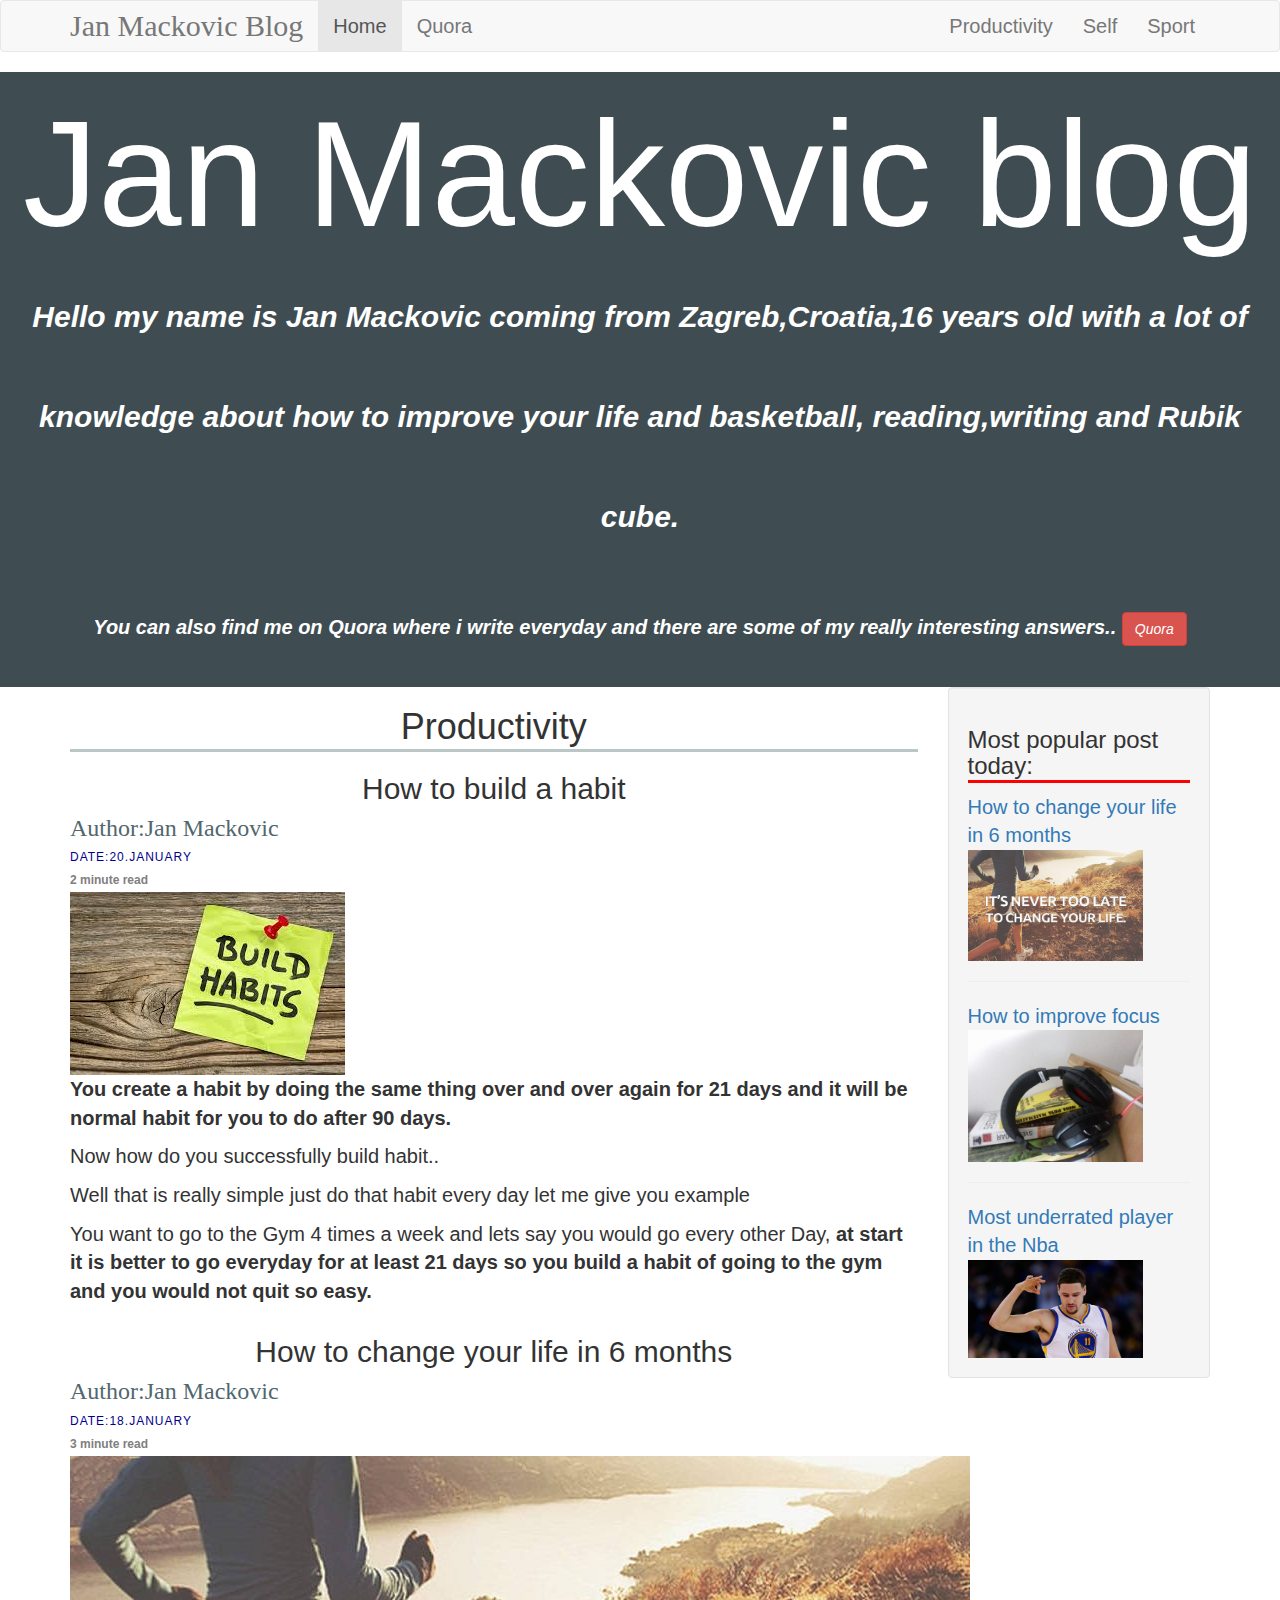
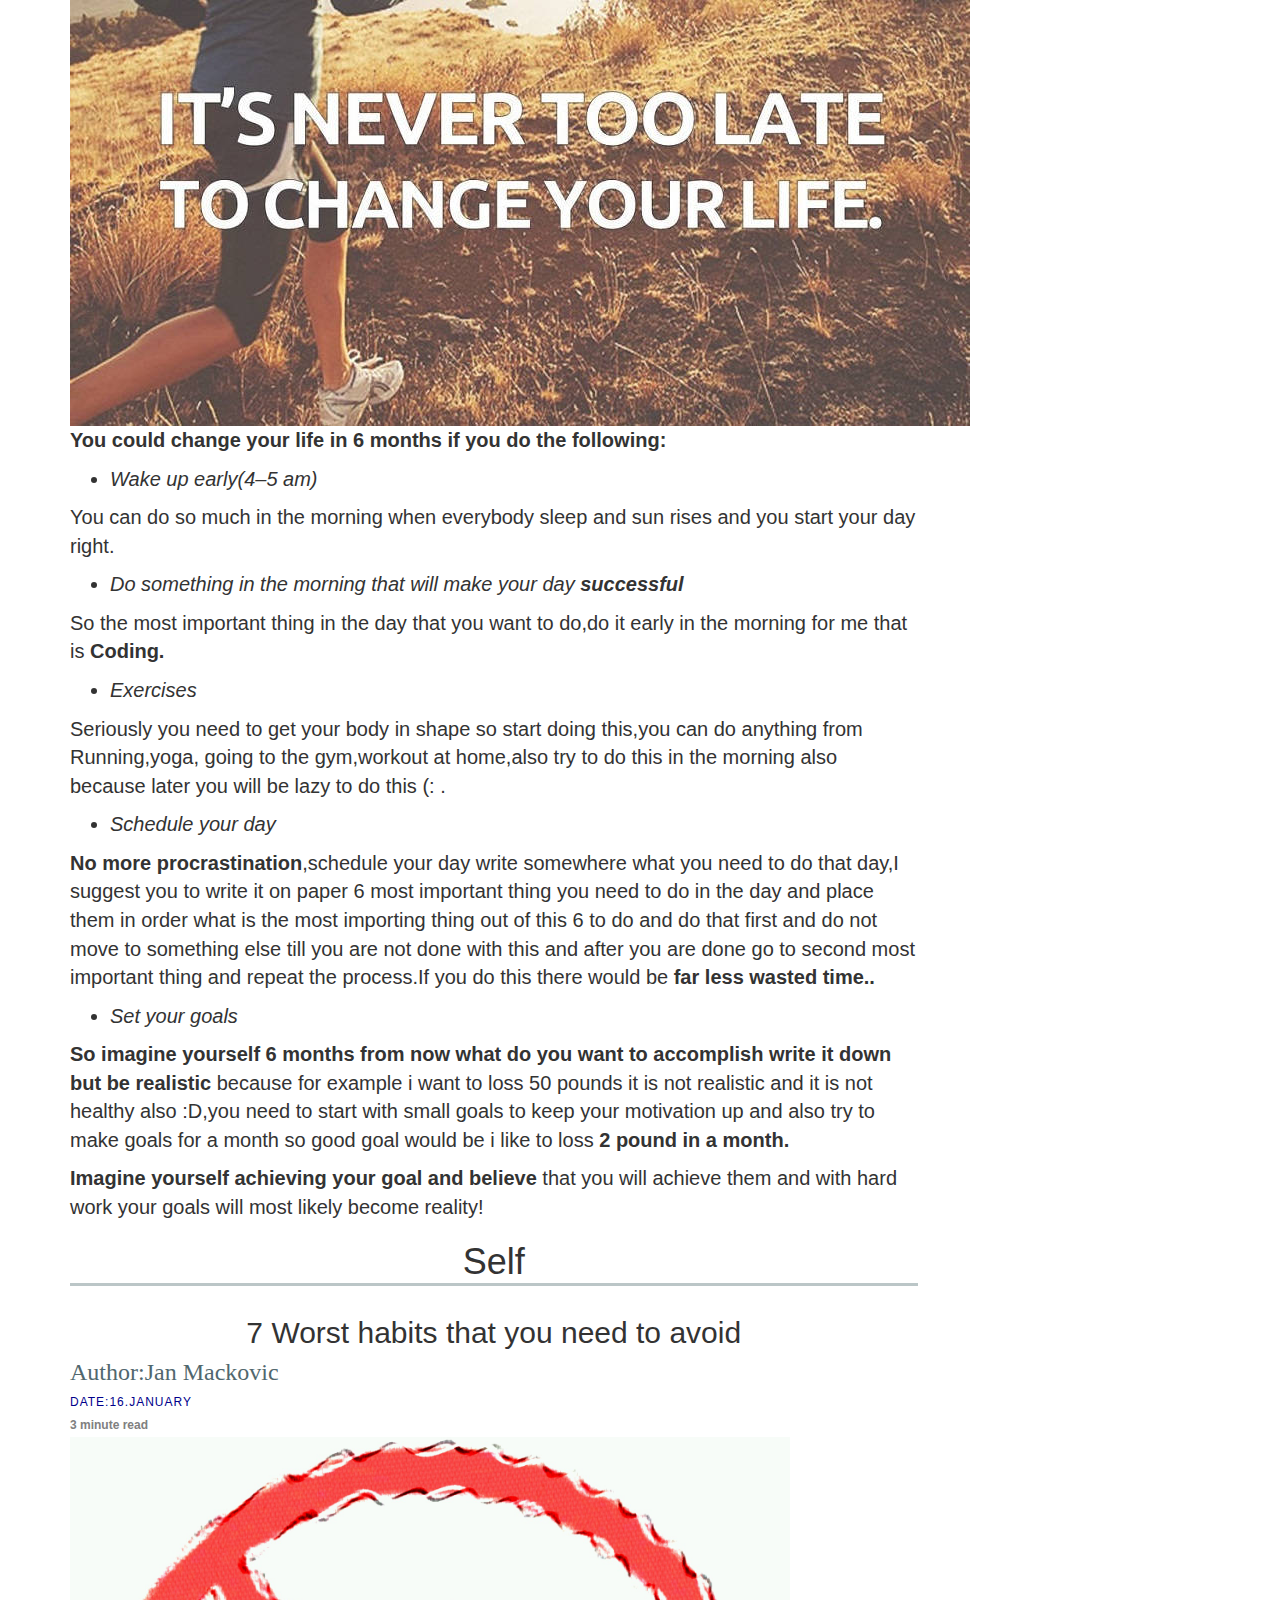
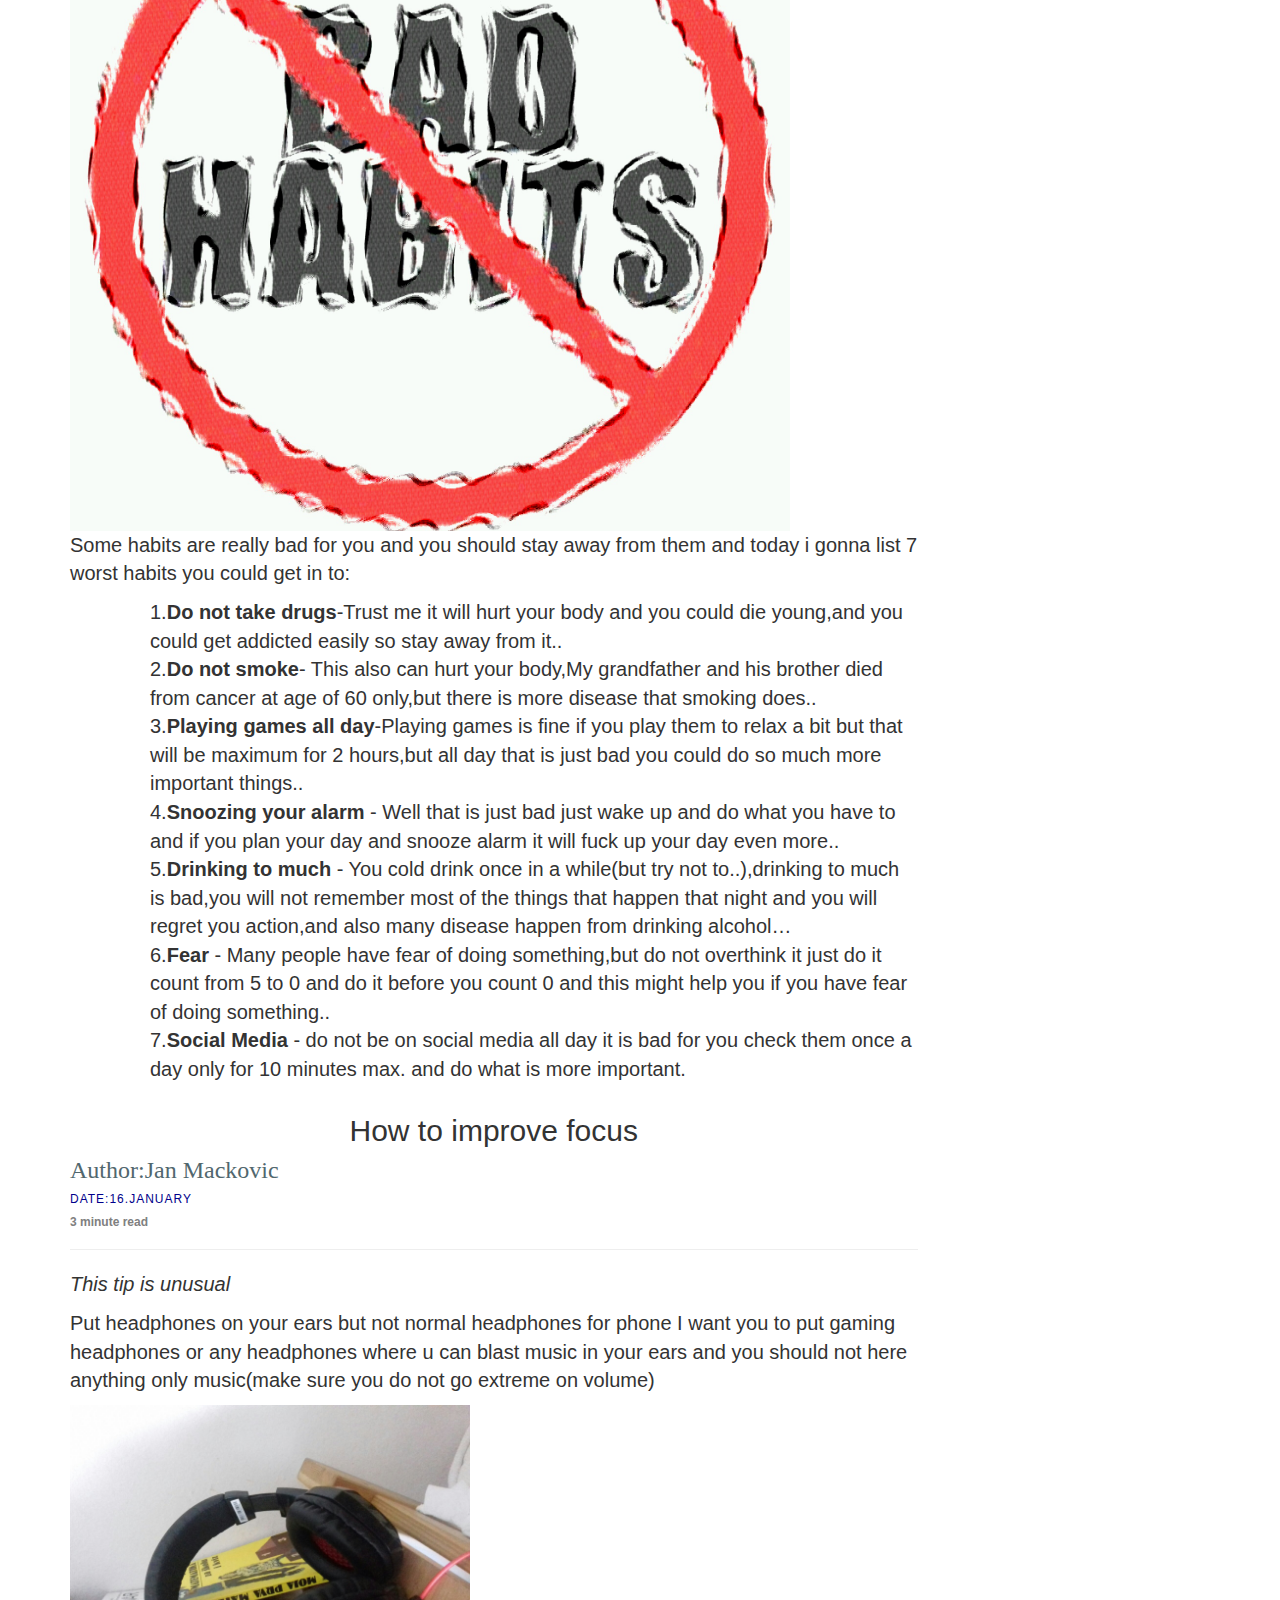
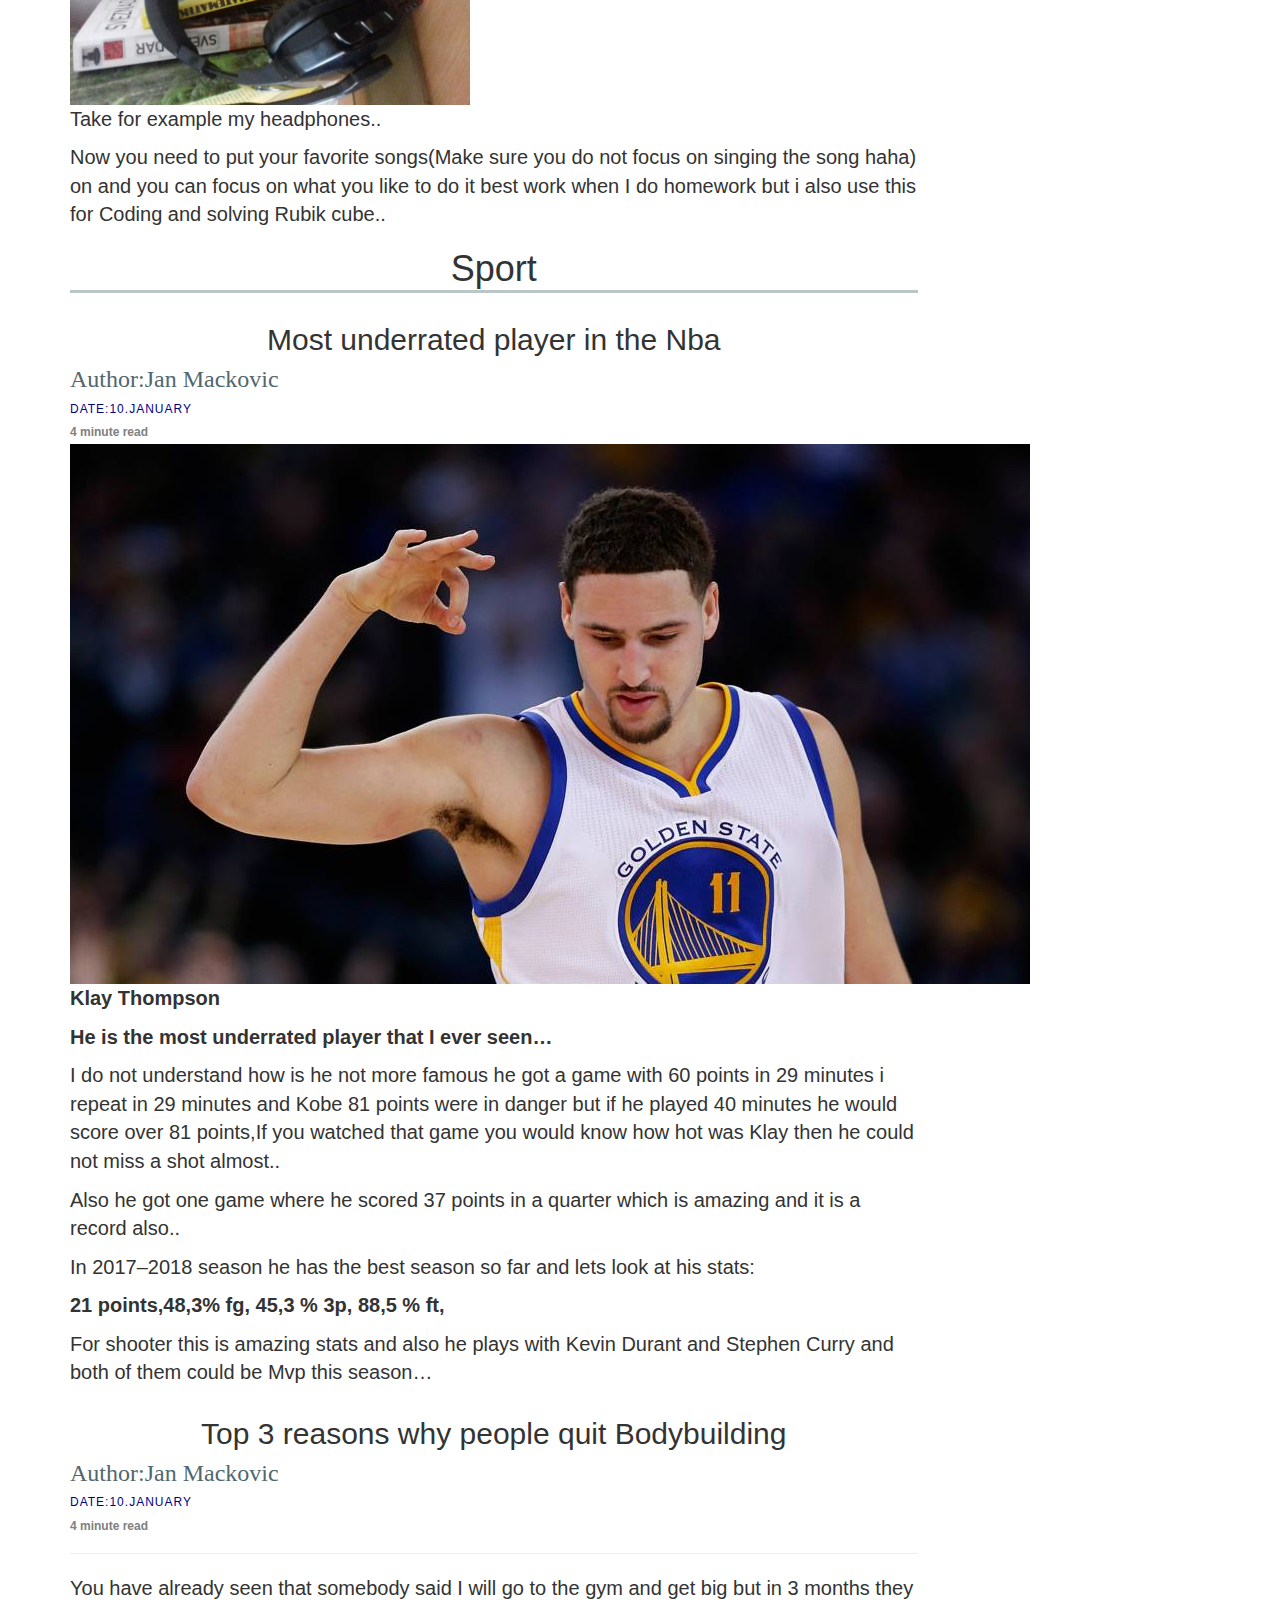
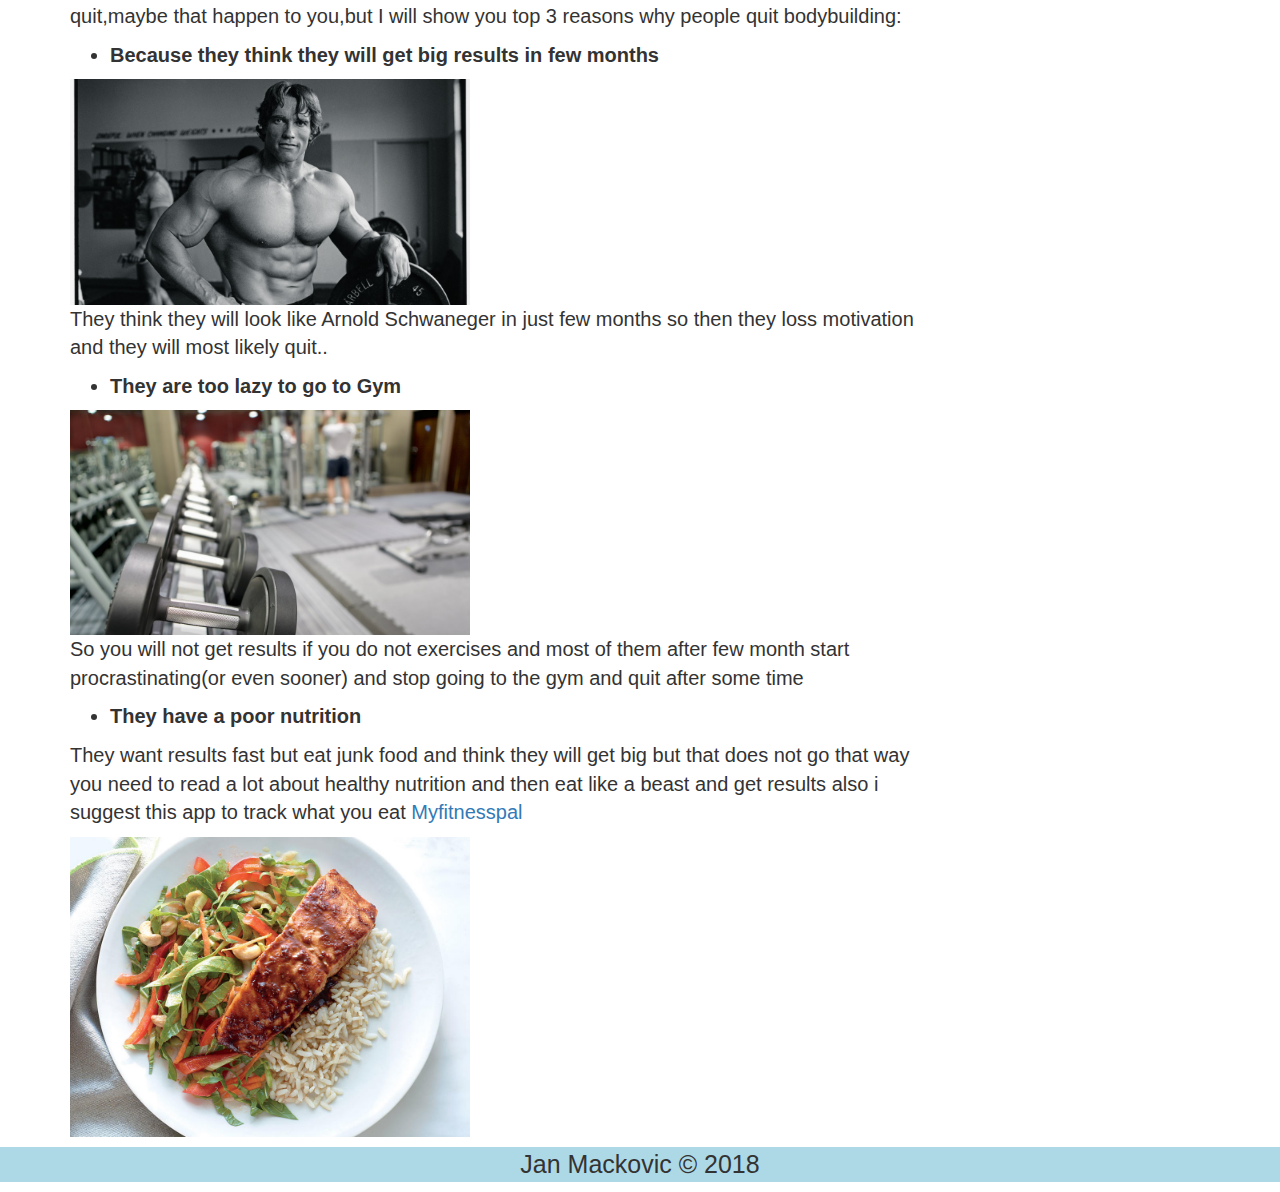
==== index.html @ 2b8f6869 "Add files via upload" ====
<!DOCTYPE html>
<html>
<head>
	<title>Jan Mackovic blog</title>
	<link rel="stylesheet" href="https://maxcdn.bootstrapcdn.com/bootstrap/3.3.7/css/bootstrap.min.css" integrity="sha384-BVYiiSIFeK1dGmJRAkycuHAHRg32OmUcww7on3RYdg4Va+PmSTsz/K68vbdEjh4u" crossorigin="anonymous">
	<link rel="stylesheet" href="blog.css">
	<link href="https://fonts.googleapis.com/css?family=Lato" rel="stylesheet">
	<link rel="stylesheet" href="https://maxcdn.bootstrapcdn.com/font-awesome/4.7.0/css/font-awesome.min.css">
</head>
<body>
<nav class="navbar navbar-default ">
  <div class="container">
    <!-- Brand and toggle get grouped for better mobile display -->
    <div class="navbar-header">
      <button type="button" class="navbar-toggle collapsed" data-toggle="collapse" data-target="#bs-example-navbar-collapse-1" aria-expanded="false">
        <span class="sr-only">Toggle navigation</span>
        <span class="icon-bar"></span>
        <span class="icon-bar"></span>
        <span class="icon-bar"></span>
      </button>
      <a class="navbar-brand color" href="#">Jan Mackovic Blog</a>
    </div>

    <!-- Collect the nav links, forms, and other content for toggling -->
    <div class="collapse navbar-collapse" id="bs-example-navbar-collapse-1">
      <ul class="nav navbar-nav">
        <li class="active"><a href="blog.html">Home</a></li>
     
        
     
        <li><a href="https://www.quora.com/profile/Jan-Mackovic-1">Quora</a></li>
        
          </ul>
        </li>
      </ul>
      
      <ul class="nav navbar-nav navbar-right ">
        <li><a href="#productivity" class="color">Productivity </a></li>
        <li><a href="#self" class="color">Self </a></li>
        <li><a href="#sport" class="color">Sport </a></li>

        
          </ul>
        </li>
      </ul>
    </div><!-- /.navbar-collapse -->
  </div><!-- /.container-fluid -->
</nav>
<div class="container-fluid text-center intro">
  <h1 class="blog">Jan Mackovic blog</h1>
  <p class=fs><em>Hello my name is Jan Mackovic coming from Zagreb,Croatia,16 years old with a lot of knowledge about how to improve your life and basketball, reading,writing and Rubik cube.</em></p>
  <p><em>You can also find me on Quora where i write everyday and there are some of my really interesting answers.. <a href="#" class="btn btn-danger">Quora</a></em></p>


 
</div>

<div class="container">
 <div class="row">
    <div class="col-xs-12 col-sm-12 col-md-9 col-lg-9">
      <h1 class="align one-style " id="productivity">Productivity</h1>
    
      <h2 class="two-stlye align">How to build a habit</h2>
      <h4 class="author">Author:Jan Mackovic</h4>
      <h6 class="date">Date:20.January</h6>
      <h6 class="read">2 minute read</h6>
      <img src="download.jpg" alt="">
      <p><strong>You create a habit by doing the same thing over and over again for 21 days and it will be normal habit for you to do after 90 days.</strong></p>
      <p>Now how do you successfully build habit..</p>

<p>Well that is really simple just do that habit every day let me give you example</p>
<p>You want to go to the Gym 4 times a week and lets say you would go every other Day, <strong>at start it is better to go everyday for at least 21 days so you build a habit of going to the gym and you would not quit so easy.</strong></p>

<h2 class="align padding" id="change">How to change your life in 6 months</h2>
<h4 class="author">Author:Jan Mackovic</h4>
      <h6 class="date">Date:18.January</h6>
      <h6 class="read">3 minute read</h6>
      <img src="change.jpg" class="img-fluid" alt="">
      <p><strong>You could change your life in 6 months if you do the following:</strong></p>
      <ul>
      <li><p><em>Wake up early(4–5 am)</em></p></li>
    </ul>
      <p>You can do so much in the morning when everybody sleep and sun rises and you start your day right.</p>
      <ul>
      <li><p><em>Do something in the morning that will make your day <strong>successful</strong></em></p></li>
    </ul>
      <p>So the most important thing in the day that you want to do,do it early in the morning for me that is <strong>Coding.</strong></p>
      <ul>
      <li><p><em>Exercises</em></p></li>
    </ul>
      <p>Seriously you need to get your body in shape so start doing this,you can do anything from Running,yoga, going to the gym,workout at home,also try to do this in the morning also because later you will be lazy to do this (: .</p>
      <ul>
      <li><p><em>Schedule your day</em></p></li>
    </ul>
      <p><strong>No more procrastination</strong>,schedule your day write somewhere what you need to do that day,I suggest you to write it on paper 6 most important thing you need to do in the day and place them in order what is the most importing thing out of this 6 to do and do that first and do not move to something else till you are not done with this and after you are done go to second most important thing and repeat the process.If you do this there would be <strong>far less wasted time..</strong></p>
      <ul>
      <li><p><em>Set your goals</em></p></li>
    </ul>
      <p><strong>So imagine yourself 6 months from now what do you want to accomplish write it down but be realistic</strong> because for example i want to loss 50 pounds it is not realistic and it is not healthy also :D,you need to start with small goals to keep your motivation up and also try to make goals for a month so good goal would be i like to loss <strong>2 pound in a month.</strong></p>

<p><strong>Imagine yourself achieving your goal and believe</strong> that you will achieve them and with hard work your goals will most likely become reality!</p>

<h1 class="align one-style " id="self">Self</h1>
<h2 class="align padding">7 Worst habits that you need to avoid</h2>
<h4 class="author">Author:Jan Mackovic</h4>
      <h6 class="date">Date:16.January</h6>
      <h6 class="read">3 minute read</h6>
      <img src="bad.png" alt="">
      <p>Some habits are really bad for you and you should stay away from them and today i gonna list 7 worst habits you could get in to:
      </p>
      <ul>
        <ol>1.<strong>Do not take drugs</strong>-Trust me it will hurt your body and you could die young,and you could get addicted easily so stay away from it..
</ol>
        <ol>2.<strong>Do not smoke</strong>- This also can hurt your body,My grandfather and his brother died from cancer at age of 60 only,but there is more disease that smoking does..</ol>
        <ol>3.<strong>Playing games all day</strong>-Playing games is fine if you play them to relax a bit but that will be maximum for 2 hours,but all day that is just bad you could do so much more important things..</ol>
        <ol>4.<strong>Snoozing your alarm </strong>- Well that is just bad just wake up and do what you have to and if you plan your day and snooze alarm it will fuck up your day even more..</ol>
        <ol>5.<strong>Drinking to much</strong> - You cold drink once in a while(but try not to..),drinking to much is bad,you will not remember most of the things that happen that night and you will regret you action,and also many disease happen from drinking alcohol…</ol>
        <ol>6.<strong>Fear</strong> - Many people have fear of doing something,but do not overthink it just do it count from 5 to 0 and do it before you count 0 and this might help you if you have fear of doing something..</ol>
        <ol>7.<strong>Social Media</strong> - do not be on social media all day it is bad for you check them once a day only for 10 minutes max. and do what is more important.</ol>
        

      </ul>

      <h2 class="align padding" id="focus">How to improve focus</h2>
<h4 class="author">Author:Jan Mackovic</h4>
      <h6 class="date">Date:16.January</h6>
      <h6 class="read">3 minute read</h6>
      <hr>
      <p><em>This tip is unusual</em></p>

<p>Put headphones on your ears but not normal headphones for phone I want you to put gaming headphones or any headphones where u can blast music in your ears and you should not here anything only music(make sure you do not go extreme on volume)</p>
<img src="headphones.jpg" class="img" alt="">

<p>Take for example my headphones..<p>

<p>Now you need to put your favorite songs(Make sure you do not focus on singing the song haha) on and you can focus on what you like to do it best work when I do homework but i also use this for Coding and solving Rubik cube..</p>

<h1 class="align one-style " id="sport">Sport</h1>
<h2 class="align padding" id="klay">Most underrated player in the Nba</h2>

<h4 class="author">Author:Jan Mackovic</h4>
      <h6 class="date">Date:10.January</h6>
      <h6 class="read">4 minute read</h6>
      <img src="klay.jpg" alt="">
     <p> <strong>Klay Thompson</strong></p>


<p><strong>He is the most underrated player that I ever seen…</strong></p>

<p>I do not understand how is he not more famous he got a game with 60 points in 29 minutes i repeat in 29 minutes and Kobe 81 points were in danger but if he played 40 minutes he would score over 81 points,If you watched that game you would know how hot was Klay then he could not miss a shot almost..</p>

<p>Also he got one game where he scored 37 points in a quarter which is amazing and it is a record also..</p>

<p>In 2017–2018 season he has the best season so far and lets look at his stats:</p>

<p><strong>21 points,48,3% fg, 45,3 % 3p, 88,5 % ft,</strong>

<p>For shooter this is amazing stats and also he plays with Kevin Durant and Stephen Curry and both of them could be Mvp this season…</p>

<h2 class="align padding">Top 3 reasons why people quit Bodybuilding</h2>

<h4 class="author">Author:Jan Mackovic</h4>
      <h6 class="date">Date:10.January</h6>
      <h6 class="read">4 minute read</h6>
      <hr>  
      <p>You have already seen that somebody said I will go to the gym and get big but in 3 months they quit,maybe that happen to you,but I will show you top 3 reasons why people quit bodybuilding:
      </p>
      <ul><li><strong>Because they think they will get big results in few months</strong></li></ul>
      <img src="Arnold.jpg" class="img" alt="">
      <p>

They think they will look like Arnold Schwaneger in just few months so then they loss motivation and they will most likely quit..
</p>
<ul><li><strong>They are too lazy to go to Gym</strong></li></ul>
<img src="gym.jpg" class="img" alt="">
<p>So you will not get results if you do not exercises and most of them after few month start procrastinating(or even sooner) and stop going to the gym and quit after some time

</p>
<ul>
  <li><strong>They have a poor nutrition</strong></li>
</ul>
<p>They want results fast but eat junk food and think they will get big but that does not go that way you need to read a lot about healthy nutrition and then eat like a beast and get results also i suggest this app to track what you eat <a href="https://www.myfitnesspal.com/">Myfitnesspal</a></p>
<img src="meal.jpg" class="img" alt="">














      
    </div>

     <div class="col-xs-12 col-sm-12 col-md-3 col-lg-3">
      <div class="well">
              <h3 class="h-b">Most popular post today:</h3>
              <a href="#change">How to change your life in 6 months</a>
               <img src="change.jpg" class="small-img" alt="">
               <hr>
               <a href="#focus">How to improve focus</a>

               <img src="headphones.jpg" class="small-img" alt="">
               <hr>
               <a href="#klay">Most underrated player in the Nba</a>
               <img src="klay.jpg" class="small-img" alt="">
      </div>

       
     </div>
 </div>
</div>
<footer class="last">
  <p>Jan Mackovic &copy; 2018</p>
</footer>

	











<script
  src="https://code.jquery.com/jquery-2.1.4.js"
  integrity="sha256-siFczlgw4jULnUICcdm9gjQPZkw/YPDqhQ9+nAOScE4="
  crossorigin="anonymous"></script>
<!-- Latest compiled and minified JavaScript -->
<script src="https://maxcdn.bootstrapcdn.com/bootstrap/3.3.7/js/bootstrap.min.js" integrity="sha384-Tc5IQib027qvyjSMfHjOMaLkfuWVxZxUPnCJA7l2mCWNIpG9mGCD8wGNIcPD7Txa" crossorigin="anonymous"></script>
</body>
</html>
---- blog.css ----
body {
	font-size:20px;
}
.intro {
	line-height: 100px;
	background-color: #3F4D52;
	background-repeat: no-repeat;
	background-size: cover;
	color: white;
	font-weight: 800;

}
.h-b {
	border-bottom: 3px solid red;
}

.read {
	color:gray;
	font-weight: 600;
}

.fs {
	font-size: 30px;

}
.blog {
	font-size:150px;
}

.align {
	text-align: center;

}
.one-style {
	padding-bottom: 2px;
	border-bottom: 3px solid #BBC6C7;
	margin-bottom: 10px;
}


h4,h6 {
	margin-bottom: 5px;
}
.padding {
	padding-top: 10px;
}
.img {
	width: 400px;
	height: auto;
}
.navbar-brand {
	font-family: impact;
	font-size: 30px;
}
.small-img {
	width: 175px;
	height: auto;
}

.author {
	font-size: 24px;
	color:#51676E;
	font-family: cursive;
}
.last {
	margin-top: 10px;
	width: 100%;
	background-color: lightblue;
	font-size: 25px;
	text-align: center;
}
.date {
	text-transform: uppercase;
	letter-spacing: 1px;
	color:darkblue;
}
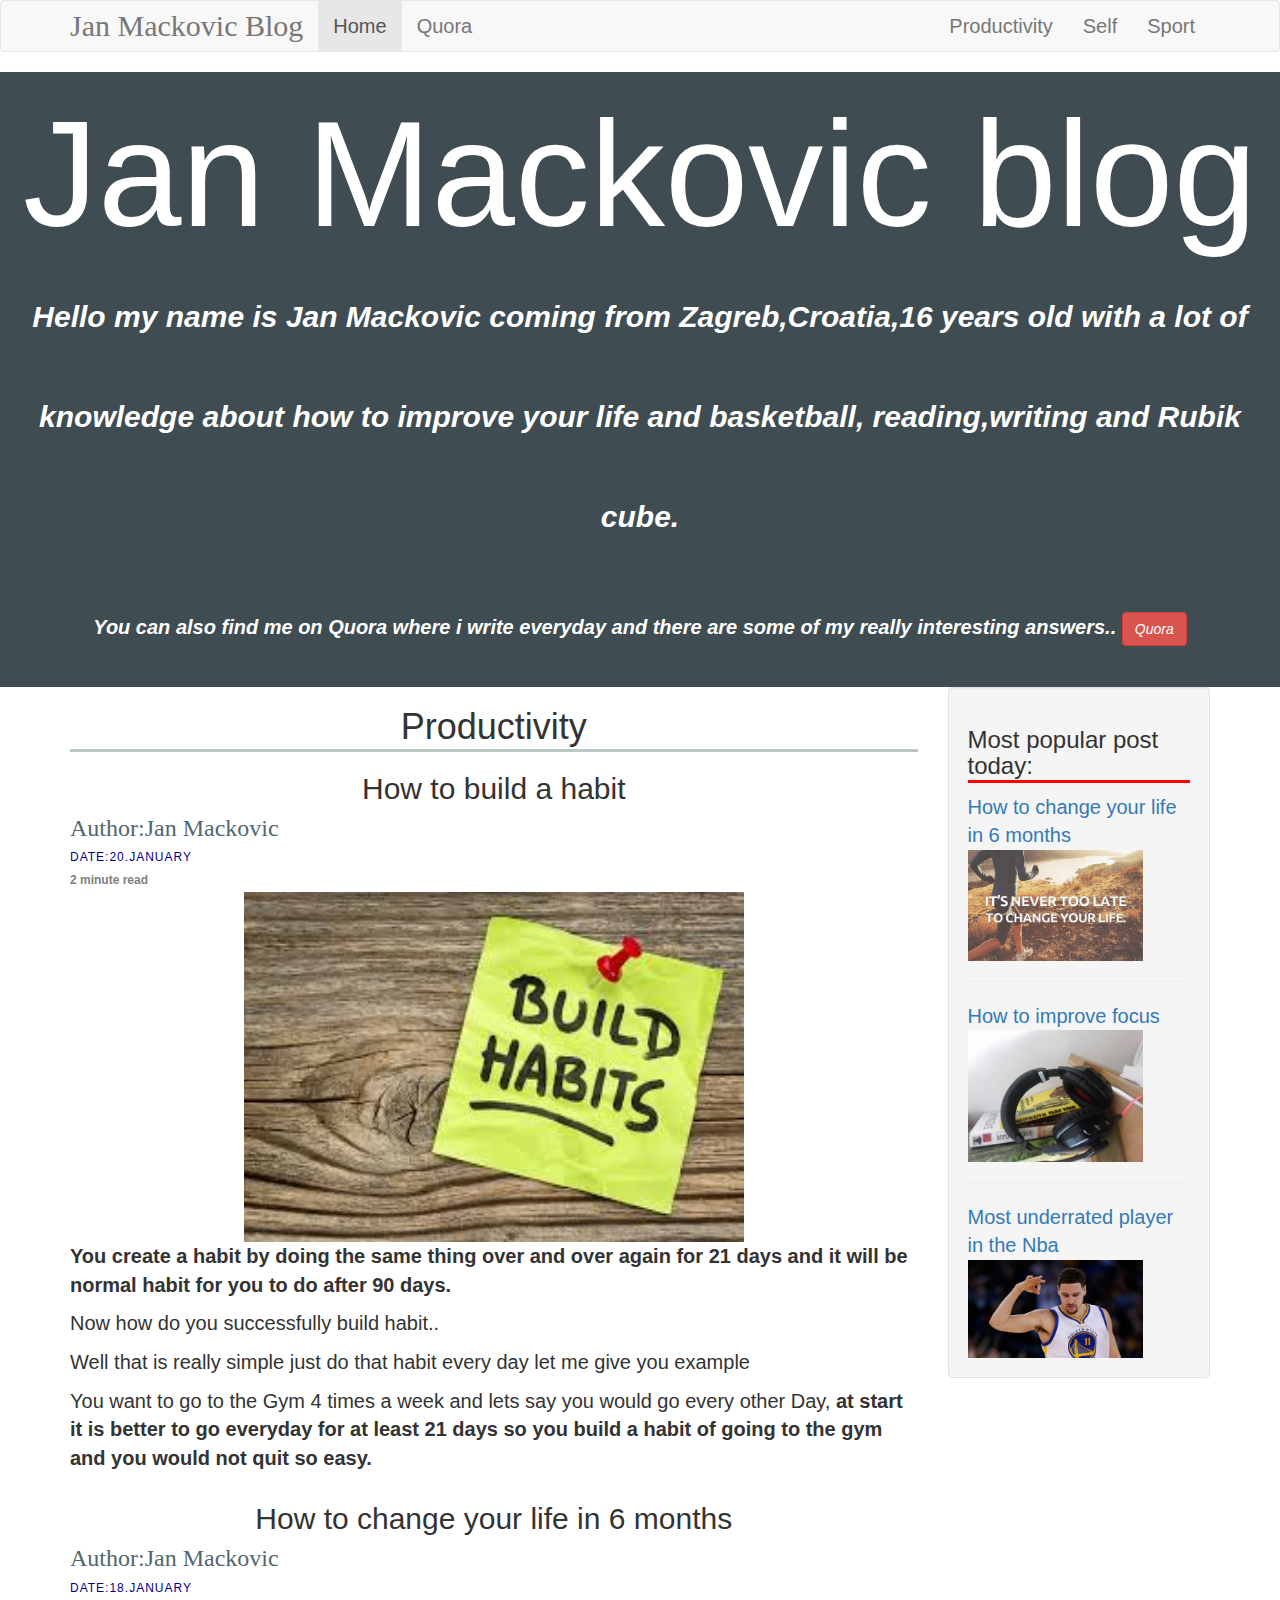
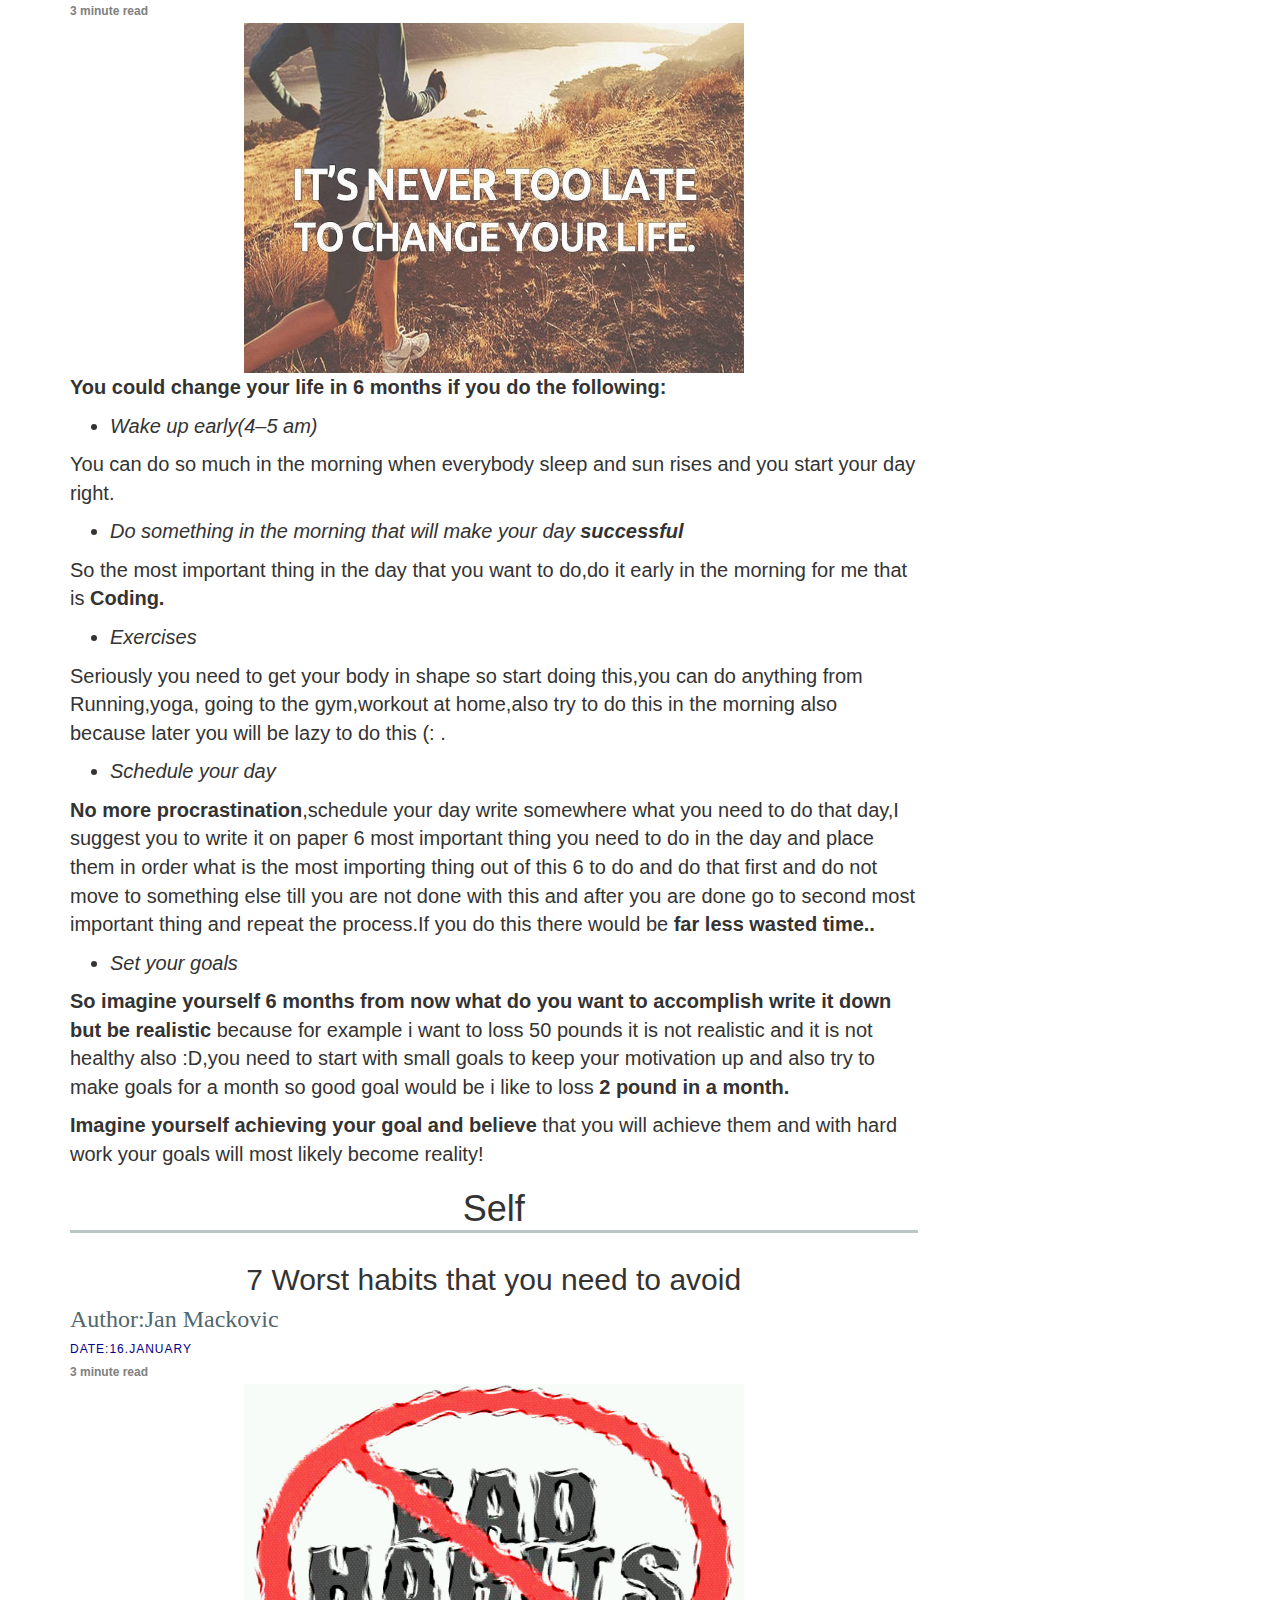
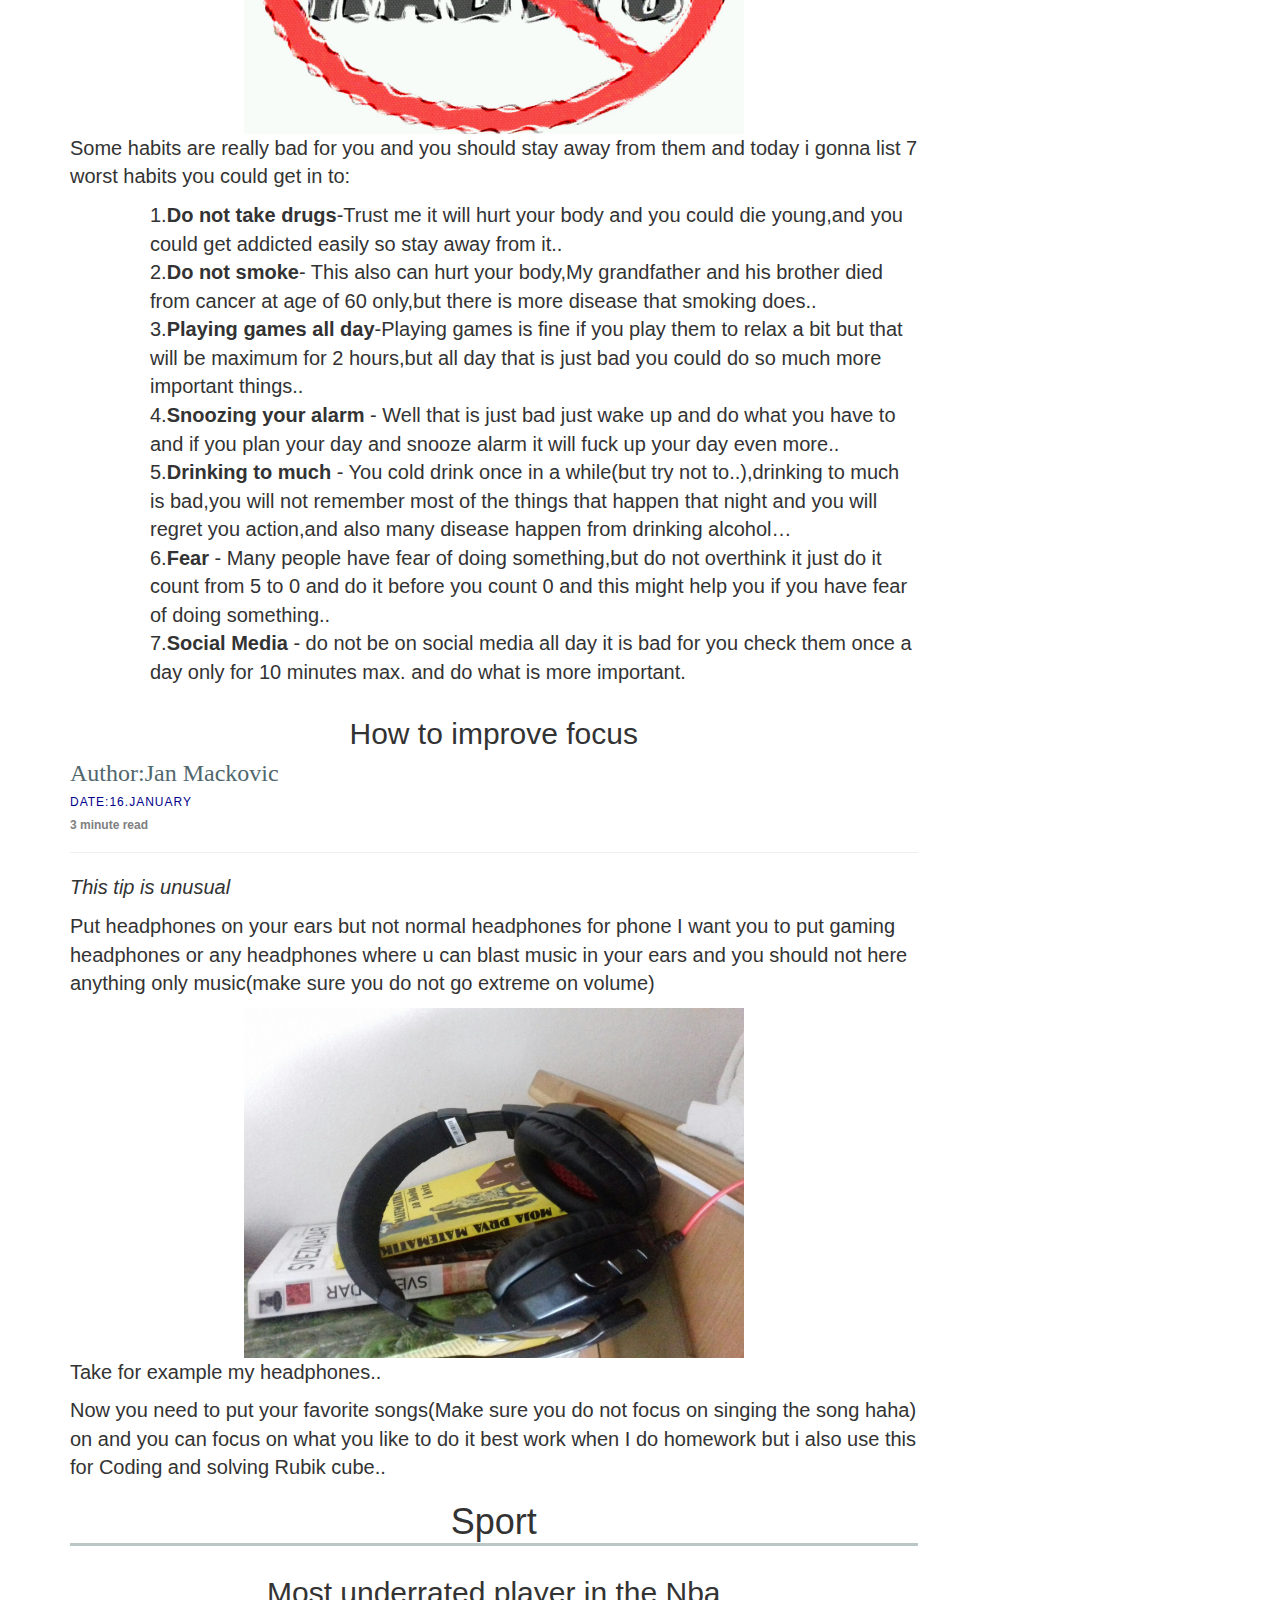
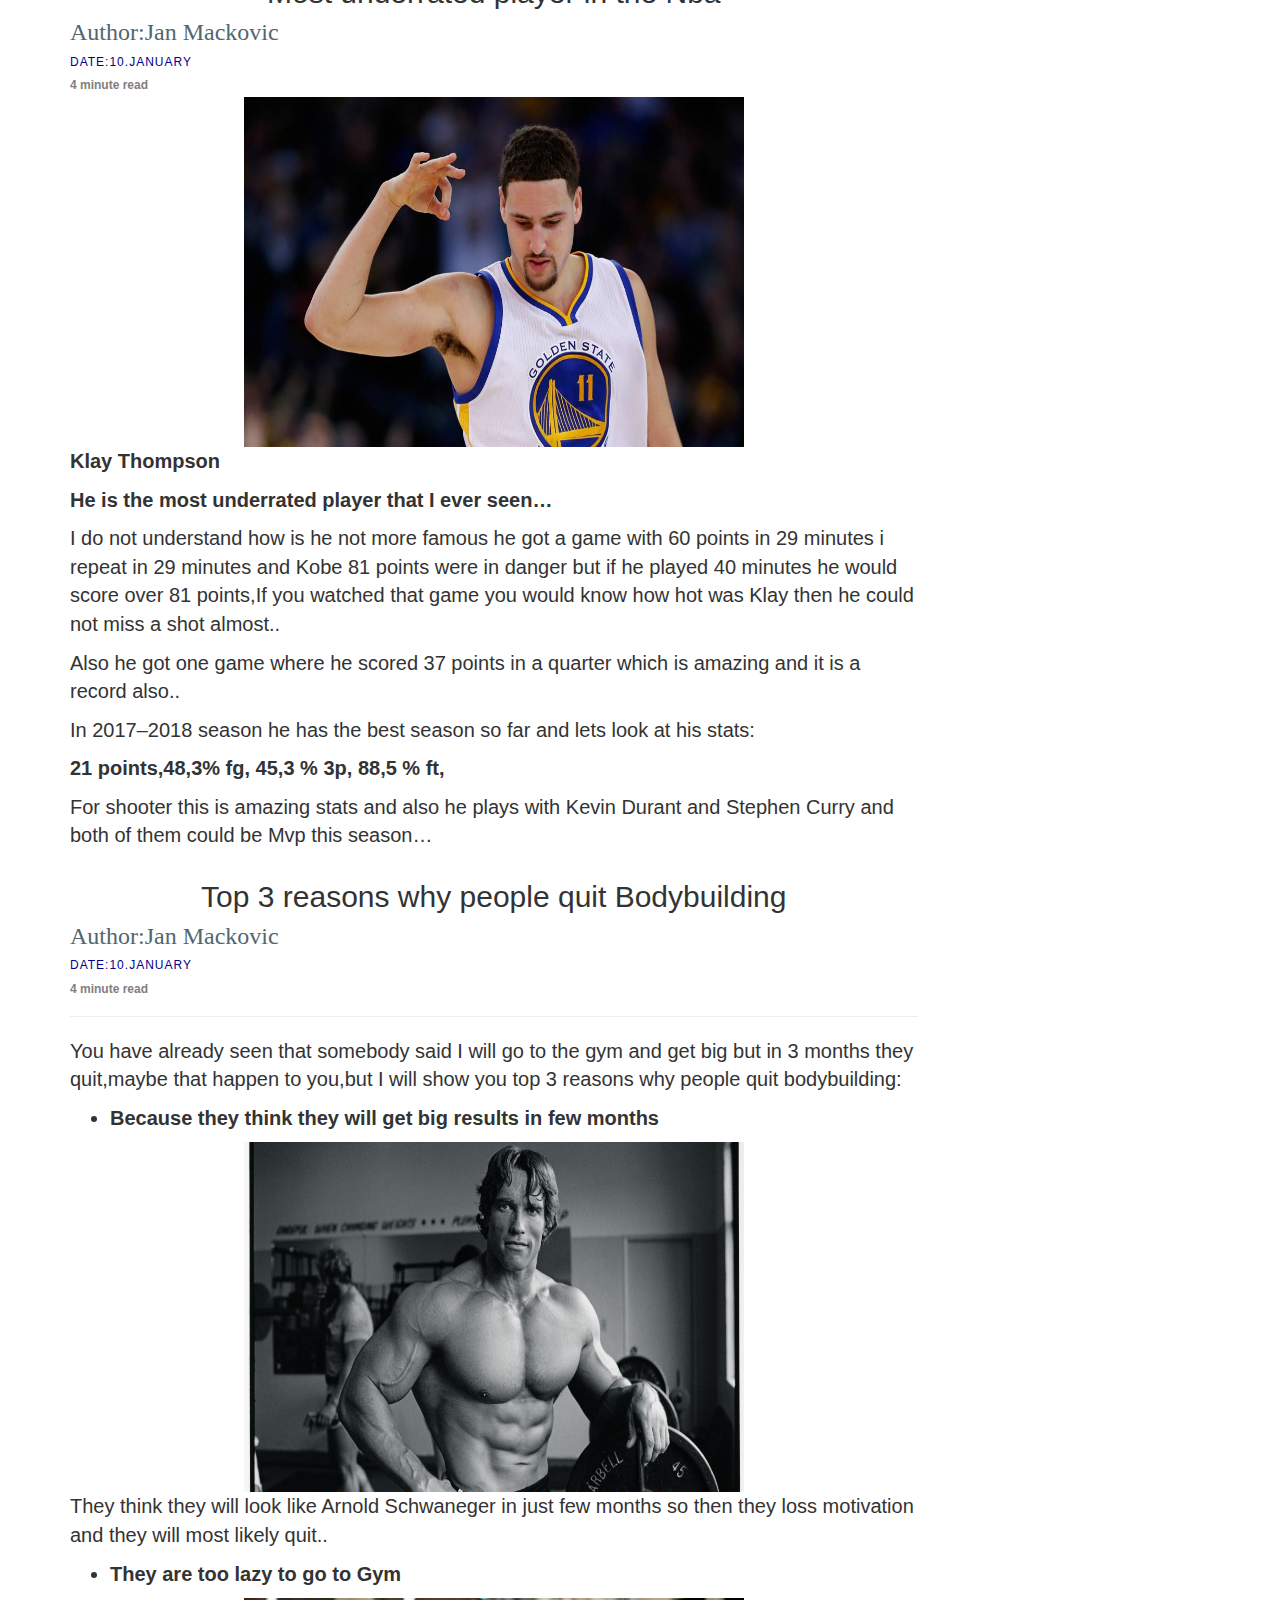
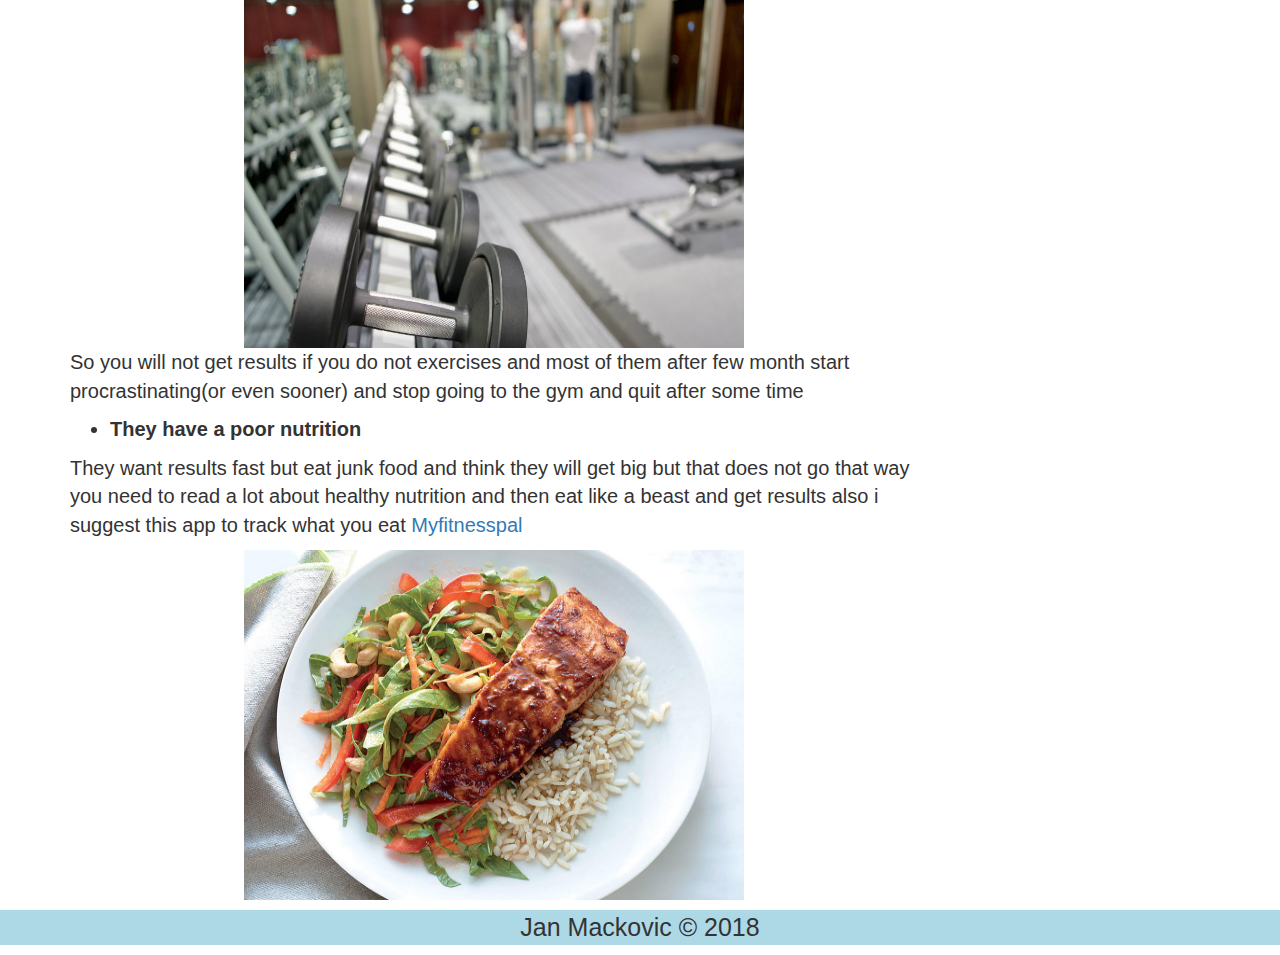
==== commit 92e0ee89: "Small change" ====
--- a/index.html
+++ b/index.html
@@ -64,7 +64,8 @@
       <h4 class="author">Author:Jan Mackovic</h4>
       <h6 class="date">Date:20.January</h6>
       <h6 class="read">2 minute read</h6>
-      <img src="download.jpg" alt="">
+      <div class="img"><img src="download.jpg" alt=""></div>
+      
       <p><strong>You create a habit by doing the same thing over and over again for 21 days and it will be normal habit for you to do after 90 days.</strong></p>
       <p>Now how do you successfully build habit..</p>
 
@@ -75,7 +76,8 @@
 <h4 class="author">Author:Jan Mackovic</h4>
       <h6 class="date">Date:18.January</h6>
       <h6 class="read">3 minute read</h6>
-      <img src="change.jpg" class="img-fluid" alt="">
+      <div class="img"><img  src="change.jpg"  alt=""></div>
+      
       <p><strong>You could change your life in 6 months if you do the following:</strong></p>
       <ul>
       <li><p><em>Wake up early(4–5 am)</em></p></li>
@@ -105,7 +107,8 @@
 <h4 class="author">Author:Jan Mackovic</h4>
       <h6 class="date">Date:16.January</h6>
       <h6 class="read">3 minute read</h6>
-      <img src="bad.png" alt="">
+      <div class="img"><img  src="bad.png" alt=""></div>
+      
       <p>Some habits are really bad for you and you should stay away from them and today i gonna list 7 worst habits you could get in to:
       </p>
       <ul>
@@ -129,7 +132,8 @@
       <p><em>This tip is unusual</em></p>
 
 <p>Put headphones on your ears but not normal headphones for phone I want you to put gaming headphones or any headphones where u can blast music in your ears and you should not here anything only music(make sure you do not go extreme on volume)</p>
-<img src="headphones.jpg" class="img" alt="">
+<div class="img"><img src="headphones.jpg" class="img" alt=""></div>
+
 
 <p>Take for example my headphones..<p>
 
@@ -141,7 +145,8 @@
 <h4 class="author">Author:Jan Mackovic</h4>
       <h6 class="date">Date:10.January</h6>
       <h6 class="read">4 minute read</h6>
-      <img src="klay.jpg" alt="">
+      <div class="img"><img src="klay.jpg" alt=""></div>
+      
      <p> <strong>Klay Thompson</strong></p>
 
 
@@ -166,13 +171,15 @@
       <p>You have already seen that somebody said I will go to the gym and get big but in 3 months they quit,maybe that happen to you,but I will show you top 3 reasons why people quit bodybuilding:
       </p>
       <ul><li><strong>Because they think they will get big results in few months</strong></li></ul>
-      <img src="Arnold.jpg" class="img" alt="">
+      <div class="img"><img src="Arnold.jpg" class="img" alt=""></div>
+      
       <p>
 
 They think they will look like Arnold Schwaneger in just few months so then they loss motivation and they will most likely quit..
 </p>
 <ul><li><strong>They are too lazy to go to Gym</strong></li></ul>
-<img src="gym.jpg" class="img" alt="">
+<div class="img"><img  src="gym.jpg" class="img" alt=""></div>
+
 <p>So you will not get results if you do not exercises and most of them after few month start procrastinating(or even sooner) and stop going to the gym and quit after some time
 
 </p>
@@ -180,7 +187,7 @@
   <li><strong>They have a poor nutrition</strong></li>
 </ul>
 <p>They want results fast but eat junk food and think they will get big but that does not go that way you need to read a lot about healthy nutrition and then eat like a beast and get results also i suggest this app to track what you eat <a href="https://www.myfitnesspal.com/">Myfitnesspal</a></p>
-<img src="meal.jpg" class="img" alt="">
+<div class="img"><img  src="meal.jpg" class="img" alt=""></div>
 
 
 
--- a/blog.css
+++ b/blog.css
@@ -44,9 +44,9 @@
 .padding {
 	padding-top: 10px;
 }
-.img {
-	width: 400px;
-	height: auto;
+img{
+	width: 500px;
+	height: 350px;
 }
 .navbar-brand {
 	font-family: impact;
@@ -73,4 +73,8 @@
 	text-transform: uppercase;
 	letter-spacing: 1px;
 	color:darkblue;
+}
+
+.img{
+	text-align: center;
 }